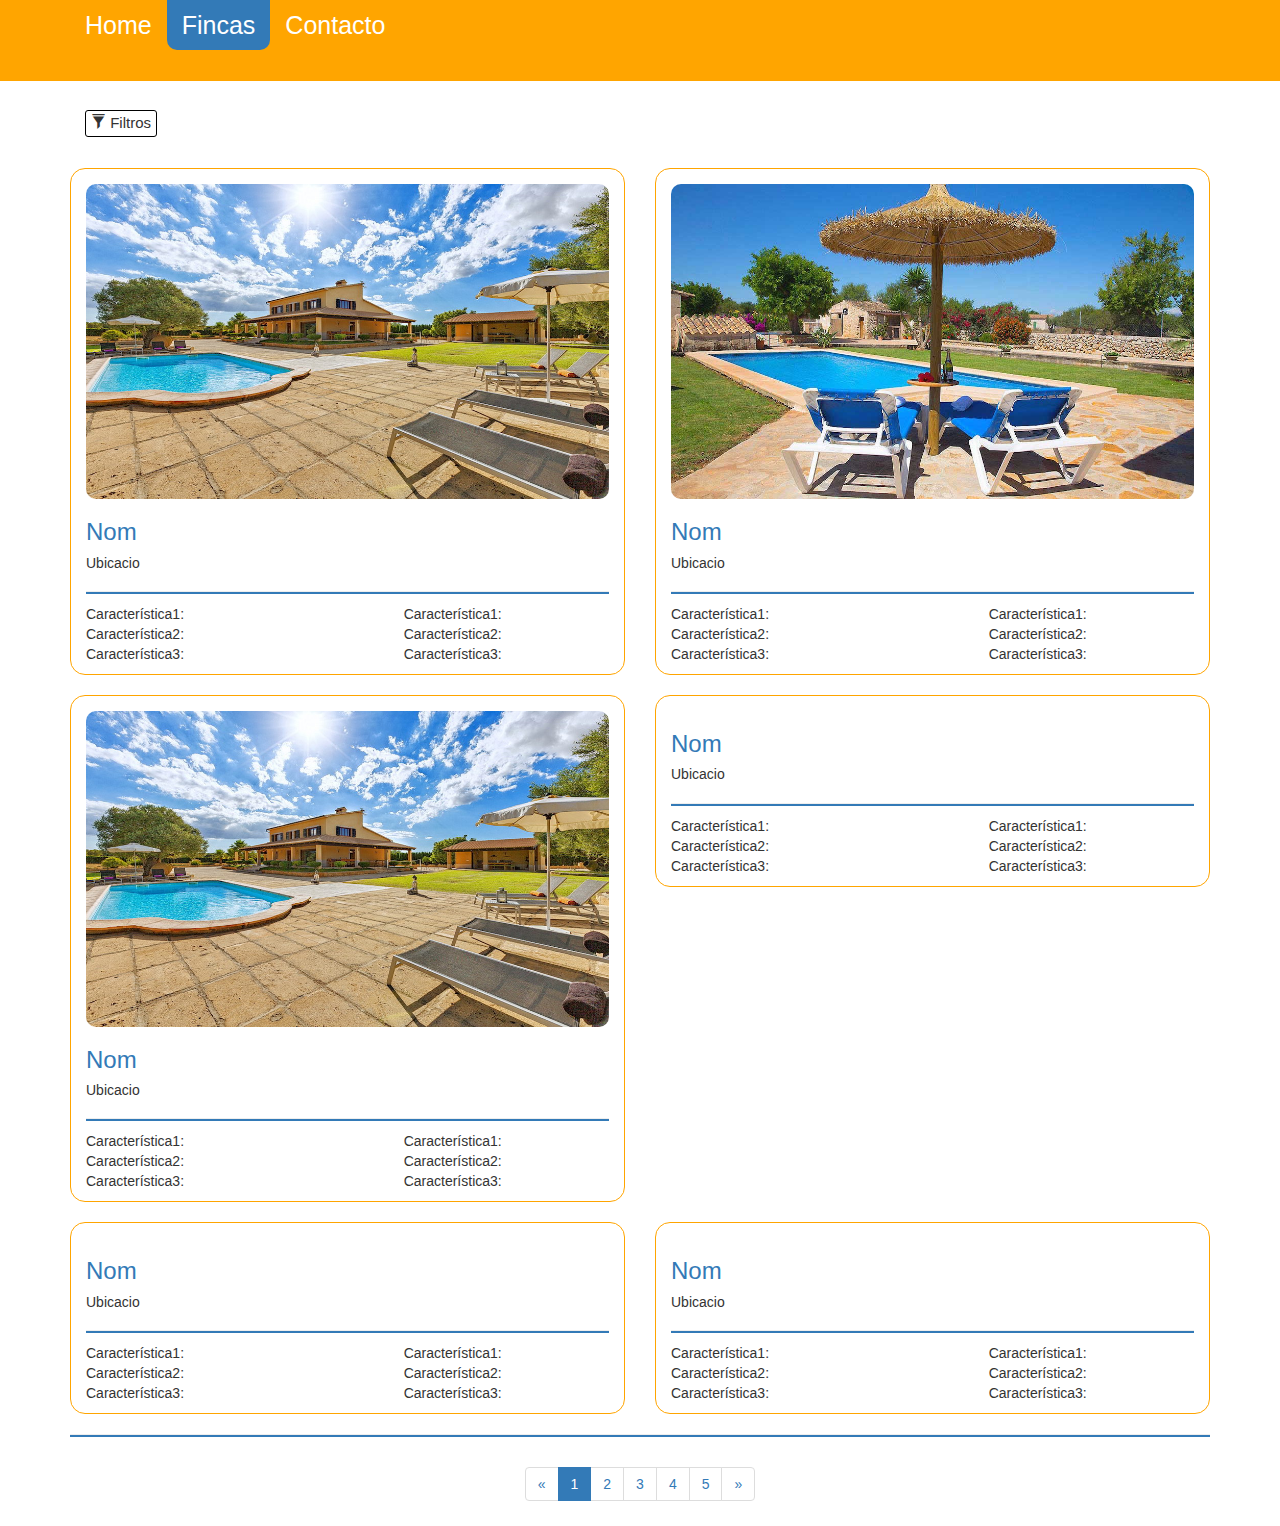
==== fincas.html @ 885e0eef "V 1.0" ====
<!DOCTYPE html>
<html lang="es-ES" ><!-- Make sure the <html> tag is set to the .full CSS class. Change the background image in the full.css file. -->
<head>
<meta http-equiv="content-type" content="text/html; charset=UTF-8">

    <meta charset="utf-8">
    <meta http-equiv="X-UA-Compatible" content="IE=edge">
    <meta name="viewport" content="width=device-width, initial-scale=1">
    <meta name="description" content="">
    <meta name="author" content="">
    <link rel="icon" href="img/logo.png">

    <title>Fincas En Mallorca</title>

    <!-- Bootstrap Core CSS -->
    <link href="css/bootstrap.min.css" rel="stylesheet">

    <!-- Custom CSS -->
    <link href="css/full.css" rel="stylesheet">
    <link href="css/menu.css" rel="stylesheet">
    <link href="css/fincas.css" rel="stylesheet">

    <!-- HTML5 Shim and Respond.js IE8 support of HTML5 elements and media queries -->
    <!-- WARNING: Respond.js doesn't work if you view the page via file:// -->
    <!--[if lt IE 9]>
        <script src="https://oss.maxcdn.com/libs/html5shiv/3.7.0/html5shiv.js"></script>
        <script src="https://oss.maxcdn.com/libs/respond.js/1.4.2/respond.min.js"></script>
    <![endif]-->

</head>

<body>
    <!-- Navigation -->
    <nav class="navbar-color navbar navbar-inverse navbar-fixed-top" role="navigation">
        <div class="container">
            <!-- Brand and toggle get grouped for better mobile display -->
            <div class="navbar-header navbar-color">
                <button type="button" class="navbar-toggle" data-toggle="collapse" data-target="#bs-example-navbar-collapse-1">
                    <span class="sr-only">Navigation</span>
                    <span class="icon-bar"></span>
                    <span class="icon-bar"></span>
                    <span class="icon-bar"></span>
                </button>
            </div>
            <!-- Collect the nav links, forms, and other content for toggling -->
            <div class="collapse navbar-collapse" id="bs-example-navbar-collapse-1">
                <ul class="nav navbar-nav navbar-color-mobile">
                    <li>
                        <a id="item_text" href="index.html">Home</a>
                    </li>
                    <li id="menu_active">
                        <a id="item_text" href="fincas.html">Fincas</a>
                    </li>
                    <li>
                        <a id="item_text" href="#">Contacto</a>
                    </li>
                </ul>
            </div>
            <!-- /.navbar-collapse -->
        </div>
  </nav>

    <div class="container">

            <!-- Page Header -->
            <div class="row">
                <div class="col-xs-12 col-sm-12 col-md-12 col-lg-12">
                  <div class="panel-heading">
                    <div class="pll-right">
                      <button id="filtro" type="button" class="btn btn-default btn-xs btn-filter" data-target="#bs-example-navbar-collapse-1">
                          <span class="glyphicon glyphicon-filter"></span>  Filtros
                      </button>
                    </div>
                </div>
                <div id="target" class="panel-body">

                    <form class="form-horizontal form-pricing" role="form">

                    //Filtres

                    </form>
        		</div>
               </div>
            </div>
            <!-- /.row -->

            <!-- Projects Row -->
            <div class="row">
              <div class="col-md-6">
                <div id="cuadro_finca" class="container-fluid">
                  <a href="#">
                      <img id="img_finca" class="img-responsive" src="img/img_fincas/palacio/img0.jpg" alt="">
                  </a>
                  <div id="descripcio">
                    <h3>
                        <a href="#">Nom</a>
                    </h3>
                    <h5>Ubicacio</h5>
                    <hr>
                    <div id="info">
                      <div id="subinfo">
                        <ul id="caracteristiques">
                          <li>Característica1:</li>
                          <li>Característica2:</li>
                          <li>Característica3:</li>
                        </ul>
                      </div>
                      <div id="subinfo1">
                        <ul id="caracteristiques">
                          <li>Característica1:</li>
                          <li>Característica2:</li>
                          <li>Característica3:</li>
                        </ul>
                      </div>
                    </div>
                  </div>
                </div>
              </div>

              <div class="col-md-6">
                <div id="cuadro_finca" class="container-fluid">
                  <a href="#">
                      <img id="img_finca" class="img-responsive" src="img/img_fincas/oasis/img0.jpg" alt="">
                  </a>
                  <div id="descripcio">
                    <h3>
                        <a href="#">Nom</a>
                    </h3>
                    <h5>Ubicacio</h5>
                    <hr>
                    <div id="info">
                      <div id="subinfo">
                        <ul id="caracteristiques">
                          <li>Característica1:</li>
                          <li>Característica2:</li>
                          <li>Característica3:</li>
                        </ul>
                      </div>
                      <div id="subinfo1">
                        <ul id="caracteristiques">
                          <li>Característica1:</li>
                          <li>Característica2:</li>
                          <li>Característica3:</li>
                        </ul>
                      </div>
                    </div>
                  </div>
                </div>
              </div>
            </div>
            <!-- /.row -->

            <!-- Projects Row -->
            <div class="row">
                <div class="col-md-6">
                  <div id="cuadro_finca" class="container-fluid">
                    <a href="#">
                        <img id="img_finca" class="img-responsive" src="img/img_fincas/palacio/img0.jpg" alt="">
                    </a>
                    <div id="descripcio">
                      <h3>
                          <a href="#">Nom</a>
                      </h3>
                      <h5>Ubicacio</h5>
                      <hr>
                      <div id="info">
                        <div id="subinfo">
                          <ul id="caracteristiques">
                            <li>Característica1:</li>
                            <li>Característica2:</li>
                            <li>Característica3:</li>
                          </ul>
                        </div>
                        <div id="subinfo1">
                          <ul id="caracteristiques">
                            <li>Característica1:</li>
                            <li>Característica2:</li>
                            <li>Característica3:</li>
                          </ul>
                        </div>
                      </div>
                    </div>
                  </div>
                </div>
                <div class="col-md-6">
                  <div id="cuadro_finca" class="container-fluid">
                    <a href="#">
                        <img id="img_finca" class="img-responsive" src="img/img3.jpg" alt="">
                    </a>
                    <div id="descripcio">
                      <h3>
                          <a href="#">Nom</a>
                      </h3>
                      <h5>Ubicacio</h5>
                      <hr>
                      <div id="info">
                        <div id="subinfo">
                          <ul id="caracteristiques">
                            <li>Característica1:</li>
                            <li>Característica2:</li>
                            <li>Característica3:</li>
                          </ul>
                        </div>
                        <div id="subinfo1">
                          <ul id="caracteristiques">
                            <li>Característica1:</li>
                            <li>Característica2:</li>
                            <li>Característica3:</li>
                          </ul>
                        </div>
                      </div>
                    </div>
                  </div>
                </div>
            </div>
            <!-- /.row -->

            <!-- Projects Row -->
            <div class="row">
              <div class="col-md-6">
                <div id="cuadro_finca" class="container-fluid">
                  <a href="#">
                      <img id="img_finca" class="img-responsive" src="img/img4.jpg" alt="">
                  </a>
                  <div id="descripcio">
                    <h3>
                        <a href="#">Nom</a>
                    </h3>
                    <h5>Ubicacio</h5>
                    <hr>
                    <div id="info">
                      <div id="subinfo">
                        <ul id="caracteristiques">
                          <li>Característica1:</li>
                          <li>Característica2:</li>
                          <li>Característica3:</li>
                        </ul>
                      </div>
                      <div id="subinfo1">
                        <ul id="caracteristiques">
                          <li>Característica1:</li>
                          <li>Característica2:</li>
                          <li>Característica3:</li>
                        </ul>
                      </div>
                    </div>
                  </div>
                </div>
              </div>
              <div class="col-md-6">
                <div id="cuadro_finca" class="container-fluid">
                  <a href="#">
                      <img id="img_finca" class="img-responsive" src="img/img5.jpg" alt="">
                  </a>
                  <div id="descripcio">
                    <h3>
                        <a href="#">Nom</a>
                    </h3>
                    <h5>Ubicacio</h5>
                    <hr>
                    <div id="info">
                      <div id="subinfo">
                        <ul id="caracteristiques">
                          <li>Característica1:</li>
                          <li>Característica2:</li>
                          <li>Característica3:</li>
                        </ul>
                      </div>
                      <div id="subinfo1">
                        <ul id="caracteristiques">
                          <li>Característica1:</li>
                          <li>Característica2:</li>
                          <li>Característica3:</li>
                        </ul>
                      </div>
                    </div>
                  </div>
                </div>
              </div>
            </div>
            <!-- /.row -->

            <hr>

            <!-- Pagination -->
            <div class="row text-center">
                <div class="col-lg-12">
                    <ul class="pagination">
                        <li>
                            <a href="#">&laquo;</a>
                        </li>
                        <li class="active">
                            <a href="#">1</a>
                        </li>
                        <li>
                            <a href="#">2</a>
                        </li>
                        <li>
                            <a href="#">3</a>
                        </li>
                        <li>
                            <a href="#">4</a>
                        </li>
                        <li>
                            <a href="#">5</a>
                        </li>
                        <li>
                            <a href="#">&raquo;</a>
                        </li>
                    </ul>
                </div>
            </div>

        </div>

    <!-- jQuery -->
    <script src="js/jquery.js"></script>
    <script src="js/ion.rangeSlider.min.js"></script>
    <!-- Bootstrap Core JavaScript -->
    <script src="js/bootstrap.js"></script>


</body>
</html>
---- css/full.css ----
/*!
 * Start Bootstrap - Full HTML Template (http://startbootstrap.com)
 * Code licensed under the Apache License v2.0.
 * For details, see http://www.apache.org/licenses/LICENSE-2.0.
 */

body {
    margin-top: 100px; /* Required margin for .navbar-fixed-top. Remove if using .navbar-static-top. Change if height of navigation changes. */
    min-height:100%;
}
html{
  min-height:100%;
}
/* Header Image Background - Change the URL below to your image path (example: ../images/background.jpg) */

.full {
    background: url('../img/fondo1.jpg') no-repeat center center fixed;
    -webkit-background-size: cover;
    -moz-background-size: cover;
    background-size: cover;
    -o-background-size: cover;
}
---- css/menu.css ----
/*Menu*/

.navbar-color{
	background-color: orange;
	border: inherit;
  height: 9%;
}

.navbar-color-mobile{
	background-color: orange;
	border: inherit;
	margin-top: 0px;

}

a#item_text:hover{
  background-color: #337AB7;
	border-bottom-left-radius: 10px;
	border-bottom-right-radius: 10px;
}

a#item_text{
	color: white;
	/*font-weight: bold;*/
	font-size: 25px;
}

a#item_fincas{
	color: white;
	font-weight: bold;*/
	font-size: 30px;
}

li#menu_active{
	background-color: #337AB7;
	border-bottom-left-radius: 10px;
	border-bottom-right-radius: 10px;
}

a, a:active, a:focus, button{
outline: none;
}
select:-moz-focusring {
    color: transparent;
    text-shadow: 0 0 0 #000;
}
---- css/fincas.css ----
/******* PART FINQUES *******/


button#filtro{
  border-color: black;
  background: rgba(255, 166, 0, 0.0)!important;
}

button#filtro{
  border-color: black;
  background: rgba(255, 166, 0, 0.0)!important;
  font-size: 15px;
}

div#target{
  display: none;
}

div#cuadro_finca{
  margin-top: 20px;
  border-style: solid;
  border-width: thin;
  border-color: orange;
  border-radius: 15px;
}

ul#caracteristiques{
  padding-left: 0px;
  list-style-type: none;
}

div#info{
  width: 100%;
}
div#subinfo{
  width: 60%;
  display: inline-block;
}
div#subinfo1{
  width: 39%;
  display: inline-block;
}
img#img_finca{
  margin-top: 15px;
  border-radius: 10px;
}

hr{
  color: #337AB7;
  background-color: #337AB7;
  height: 2px;
  margin-bottom: 10px;
}


/********* SLIDER ********/
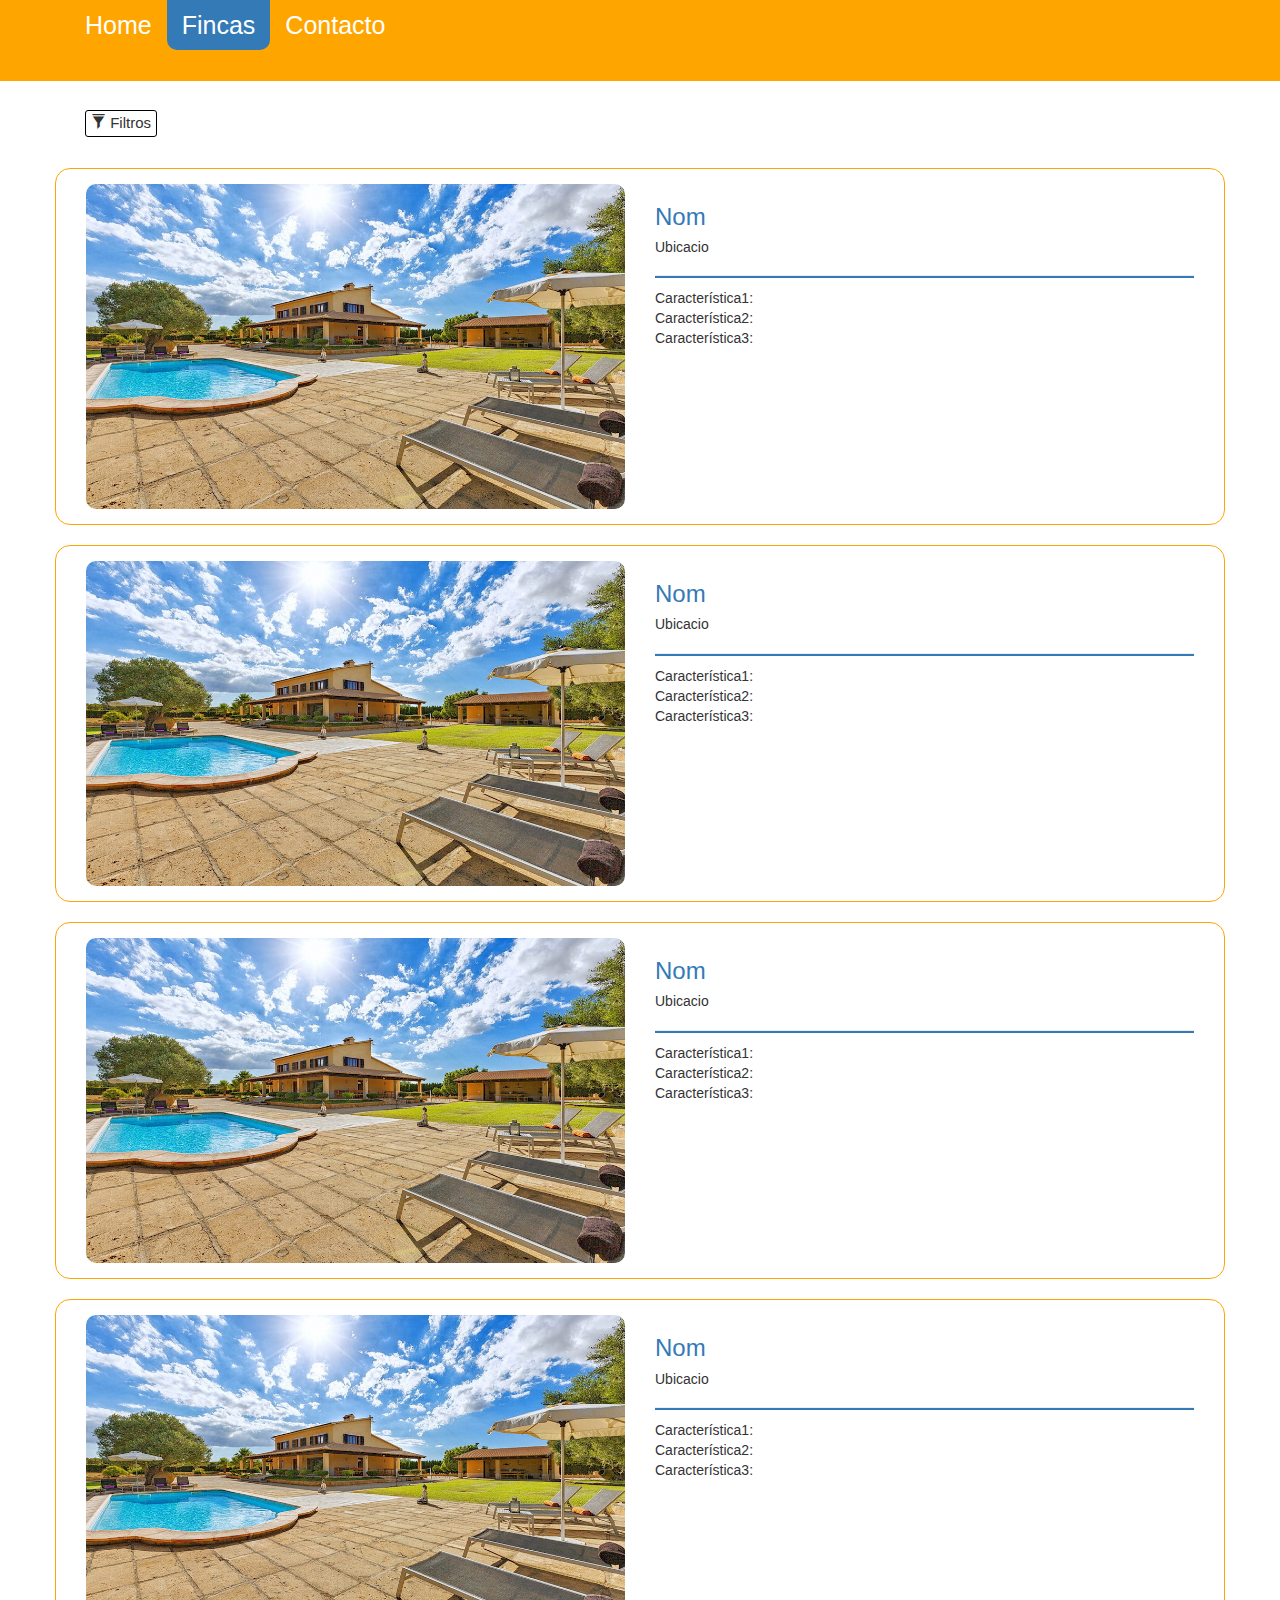
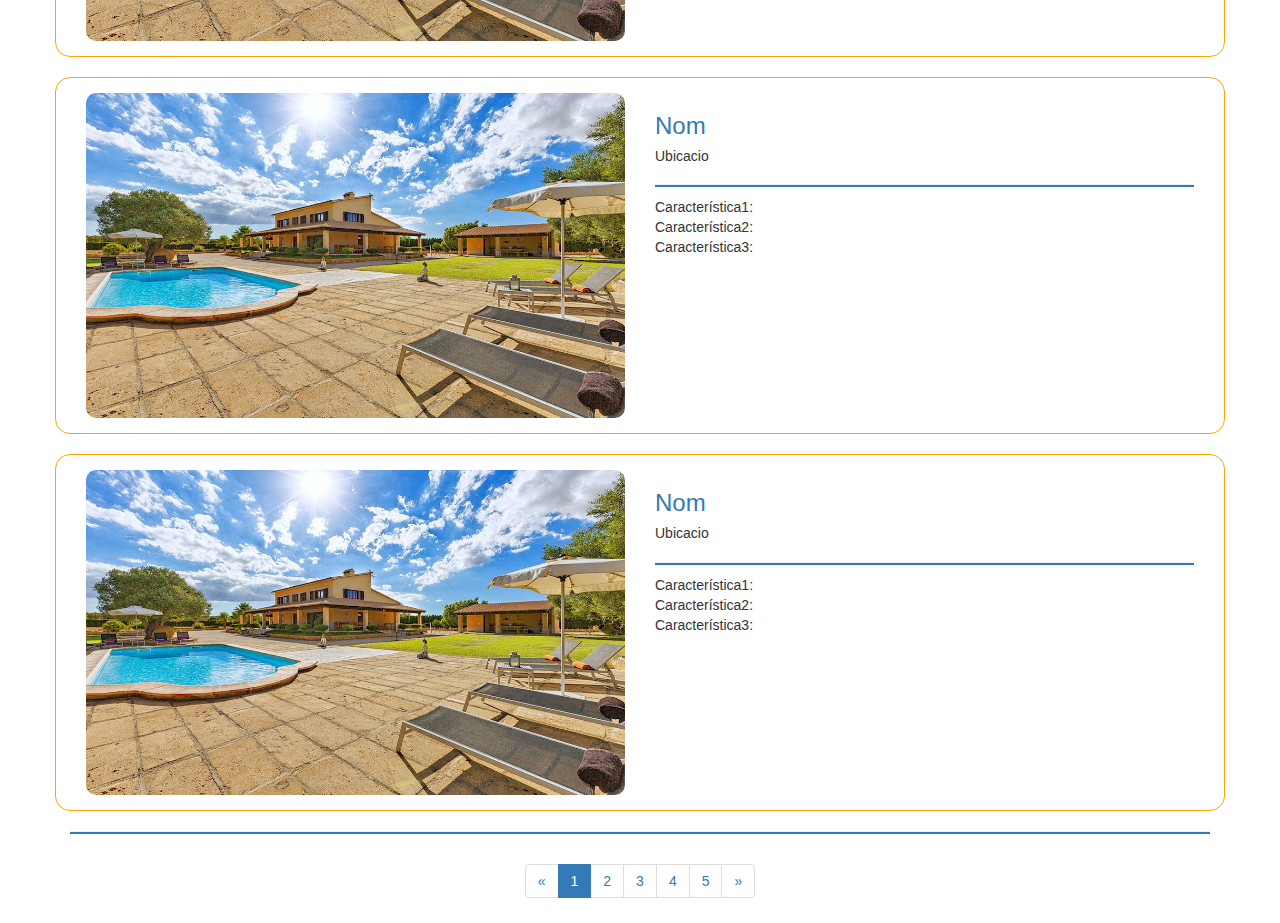
==== commit 6186389e: "V 2.0 - finqcas.html ja està en fila i se veu bé" ====
--- a/fincas.html
+++ b/fincas.html
@@ -86,198 +86,156 @@
 
             <!-- Projects Row -->
             <div class="row">
-              <div class="col-md-6">
-                <div id="cuadro_finca" class="container-fluid">
-                  <a href="#">
-                      <img id="img_finca" class="img-responsive" src="img/img_fincas/palacio/img0.jpg" alt="">
-                  </a>
-                  <div id="descripcio">
-                    <h3>
-                        <a href="#">Nom</a>
-                    </h3>
-                    <h5>Ubicacio</h5>
-                    <hr>
-                    <div id="info">
-                      <div id="subinfo">
-                        <ul id="caracteristiques">
-                          <li>Característica1:</li>
-                          <li>Característica2:</li>
-                          <li>Característica3:</li>
-                        </ul>
-                      </div>
-                      <div id="subinfo1">
-                        <ul id="caracteristiques">
-                          <li>Característica1:</li>
-                          <li>Característica2:</li>
-                          <li>Característica3:</li>
-                        </ul>
-                      </div>
-                    </div>
-                  </div>
-                </div>
-              </div>
-
-              <div class="col-md-6">
-                <div id="cuadro_finca" class="container-fluid">
-                  <a href="#">
-                      <img id="img_finca" class="img-responsive" src="img/img_fincas/oasis/img0.jpg" alt="">
-                  </a>
-                  <div id="descripcio">
-                    <h3>
-                        <a href="#">Nom</a>
-                    </h3>
-                    <h5>Ubicacio</h5>
-                    <hr>
-                    <div id="info">
-                      <div id="subinfo">
-                        <ul id="caracteristiques">
-                          <li>Característica1:</li>
-                          <li>Característica2:</li>
-                          <li>Característica3:</li>
-                        </ul>
-                      </div>
-                      <div id="subinfo1">
-                        <ul id="caracteristiques">
-                          <li>Característica1:</li>
-                          <li>Característica2:</li>
-                          <li>Característica3:</li>
-                        </ul>
-                      </div>
-                    </div>
-                  </div>
-                </div>
-              </div>
-            </div>
-            <!-- /.row -->
-
-            <!-- Projects Row -->
-            <div class="row">
-                <div class="col-md-6">
-                  <div id="cuadro_finca" class="container-fluid">
-                    <a href="#">
-                        <img id="img_finca" class="img-responsive" src="img/img_fincas/palacio/img0.jpg" alt="">
-                    </a>
-                    <div id="descripcio">
-                      <h3>
-                          <a href="#">Nom</a>
-                      </h3>
-                      <h5>Ubicacio</h5>
-                      <hr>
-                      <div id="info">
-                        <div id="subinfo">
-                          <ul id="caracteristiques">
-                            <li>Característica1:</li>
-                            <li>Característica2:</li>
-                            <li>Característica3:</li>
-                          </ul>
-                        </div>
-                        <div id="subinfo1">
-                          <ul id="caracteristiques">
-                            <li>Característica1:</li>
-                            <li>Característica2:</li>
-                            <li>Característica3:</li>
-                          </ul>
-                        </div>
-                      </div>
-                    </div>
-                  </div>
-                </div>
-                <div class="col-md-6">
-                  <div id="cuadro_finca" class="container-fluid">
-                    <a href="#">
-                        <img id="img_finca" class="img-responsive" src="img/img3.jpg" alt="">
-                    </a>
-                    <div id="descripcio">
-                      <h3>
-                          <a href="#">Nom</a>
-                      </h3>
-                      <h5>Ubicacio</h5>
-                      <hr>
-                      <div id="info">
-                        <div id="subinfo">
-                          <ul id="caracteristiques">
-                            <li>Característica1:</li>
-                            <li>Característica2:</li>
-                            <li>Característica3:</li>
-                          </ul>
-                        </div>
-                        <div id="subinfo1">
-                          <ul id="caracteristiques">
-                            <li>Característica1:</li>
-                            <li>Característica2:</li>
-                            <li>Característica3:</li>
-                          </ul>
-                        </div>
-                      </div>
-                    </div>
-                  </div>
-                </div>
-            </div>
-            <!-- /.row -->
-
-            <!-- Projects Row -->
-            <div class="row">
-              <div class="col-md-6">
-                <div id="cuadro_finca" class="container-fluid">
-                  <a href="#">
-                      <img id="img_finca" class="img-responsive" src="img/img4.jpg" alt="">
-                  </a>
-                  <div id="descripcio">
-                    <h3>
-                        <a href="#">Nom</a>
-                    </h3>
-                    <h5>Ubicacio</h5>
-                    <hr>
-                    <div id="info">
-                      <div id="subinfo">
-                        <ul id="caracteristiques">
-                          <li>Característica1:</li>
-                          <li>Característica2:</li>
-                          <li>Característica3:</li>
-                        </ul>
-                      </div>
-                      <div id="subinfo1">
-                        <ul id="caracteristiques">
-                          <li>Característica1:</li>
-                          <li>Característica2:</li>
-                          <li>Característica3:</li>
-                        </ul>
-                      </div>
-                    </div>
-                  </div>
-                </div>
-              </div>
-              <div class="col-md-6">
-                <div id="cuadro_finca" class="container-fluid">
-                  <a href="#">
-                      <img id="img_finca" class="img-responsive" src="img/img5.jpg" alt="">
-                  </a>
-                  <div id="descripcio">
-                    <h3>
-                        <a href="#">Nom</a>
-                    </h3>
-                    <h5>Ubicacio</h5>
-                    <hr>
-                    <div id="info">
-                      <div id="subinfo">
-                        <ul id="caracteristiques">
-                          <li>Característica1:</li>
-                          <li>Característica2:</li>
-                          <li>Característica3:</li>
-                        </ul>
-                      </div>
-                      <div id="subinfo1">
-                        <ul id="caracteristiques">
-                          <li>Característica1:</li>
-                          <li>Característica2:</li>
-                          <li>Característica3:</li>
-                        </ul>
-                      </div>
-                    </div>
-                  </div>
-                </div>
-              </div>
-            </div>
+              <div id="cuadro_finca" class="col-md-12">
+                  <div class="col-md-6">
+                    <a href="#">
+                        <img id="img_finca" class="img-responsive" src="img/img_fincas/palacio/img0.jpg" alt="">
+                    </a>
+                  </div>
+                  <div id="descripcio" class="col-md-6">
+                    <h3>
+                        <a href="#">Nom</a>
+                    </h3>
+                    <h5>Ubicacio</h5>
+                    <hr>
+                    <div id="info">
+                      <div id="subinfo">
+                        <ul id="caracteristiques">
+                          <li>Característica1:</li>
+                          <li>Característica2:</li>
+                          <li>Característica3:</li>
+                        </ul>
+                      </div>
+                    </div>
+                  </div>
+              </div>
+            </div>
+                        <div class="row">
+              <div id="cuadro_finca" class="col-md-12">
+                  <div class="col-md-6">
+                    <a href="#">
+                        <img id="img_finca" class="img-responsive" src="img/img_fincas/palacio/img0.jpg" alt="">
+                    </a>
+                  </div>
+                  <div id="descripcio" class="col-md-6">
+                    <h3>
+                        <a href="#">Nom</a>
+                    </h3>
+                    <h5>Ubicacio</h5>
+                    <hr>
+                    <div id="info">
+                      <div id="subinfo">
+                        <ul id="caracteristiques">
+                          <li>Característica1:</li>
+                          <li>Característica2:</li>
+                          <li>Característica3:</li>
+                        </ul>
+                      </div>
+                    </div>
+                  </div>
+              </div>
+            </div>
+                        <div class="row">
+              <div id="cuadro_finca" class="col-md-12">
+                  <div class="col-md-6">
+                    <a href="#">
+                        <img id="img_finca" class="img-responsive" src="img/img_fincas/palacio/img0.jpg" alt="">
+                    </a>
+                  </div>
+                  <div id="descripcio" class="col-md-6">
+                    <h3>
+                        <a href="#">Nom</a>
+                    </h3>
+                    <h5>Ubicacio</h5>
+                    <hr>
+                    <div id="info">
+                      <div id="subinfo">
+                        <ul id="caracteristiques">
+                          <li>Característica1:</li>
+                          <li>Característica2:</li>
+                          <li>Característica3:</li>
+                        </ul>
+                      </div>
+                    </div>
+                  </div>
+              </div>
+            </div>
+                        <div class="row">
+              <div id="cuadro_finca" class="col-md-12">
+                  <div class="col-md-6">
+                    <a href="#">
+                        <img id="img_finca" class="img-responsive" src="img/img_fincas/palacio/img0.jpg" alt="">
+                    </a>
+                  </div>
+                  <div id="descripcio" class="col-md-6">
+                    <h3>
+                        <a href="#">Nom</a>
+                    </h3>
+                    <h5>Ubicacio</h5>
+                    <hr>
+                    <div id="info">
+                      <div id="subinfo">
+                        <ul id="caracteristiques">
+                          <li>Característica1:</li>
+                          <li>Característica2:</li>
+                          <li>Característica3:</li>
+                        </ul>
+                      </div>
+                    </div>
+                  </div>
+              </div>
+            </div>
+                        <div class="row">
+              <div id="cuadro_finca" class="col-md-12">
+                  <div class="col-md-6">
+                    <a href="#">
+                        <img id="img_finca" class="img-responsive" src="img/img_fincas/palacio/img0.jpg" alt="">
+                    </a>
+                  </div>
+                  <div id="descripcio" class="col-md-6">
+                    <h3>
+                        <a href="#">Nom</a>
+                    </h3>
+                    <h5>Ubicacio</h5>
+                    <hr>
+                    <div id="info">
+                      <div id="subinfo">
+                        <ul id="caracteristiques">
+                          <li>Característica1:</li>
+                          <li>Característica2:</li>
+                          <li>Característica3:</li>
+                        </ul>
+                      </div>
+                    </div>
+                  </div>
+              </div>
+            </div>
+                        <div class="row">
+              <div id="cuadro_finca" class="col-md-12">
+                  <div class="col-md-6">
+                    <a href="#">
+                        <img id="img_finca" class="img-responsive" src="img/img_fincas/palacio/img0.jpg" alt="">
+                    </a>
+                  </div>
+                  <div id="descripcio" class="col-md-6">
+                    <h3>
+                        <a href="#">Nom</a>
+                    </h3>
+                    <h5>Ubicacio</h5>
+                    <hr>
+                    <div id="info">
+                      <div id="subinfo">
+                        <ul id="caracteristiques">
+                          <li>Característica1:</li>
+                          <li>Característica2:</li>
+                          <li>Característica3:</li>
+                        </ul>
+                      </div>
+                    </div>
+                  </div>
+              </div>
+            </div>
+            
             <!-- /.row -->
 
             <hr>
--- a/css/fincas.css
+++ b/css/fincas.css
@@ -22,8 +22,8 @@
   border-width: thin;
   border-color: orange;
   border-radius: 15px;
+  padding: 15px;
 }
-
 ul#caracteristiques{
   padding-left: 0px;
   list-style-type: none;
@@ -41,7 +41,6 @@
   display: inline-block;
 }
 img#img_finca{
-  margin-top: 15px;
   border-radius: 10px;
 }
 
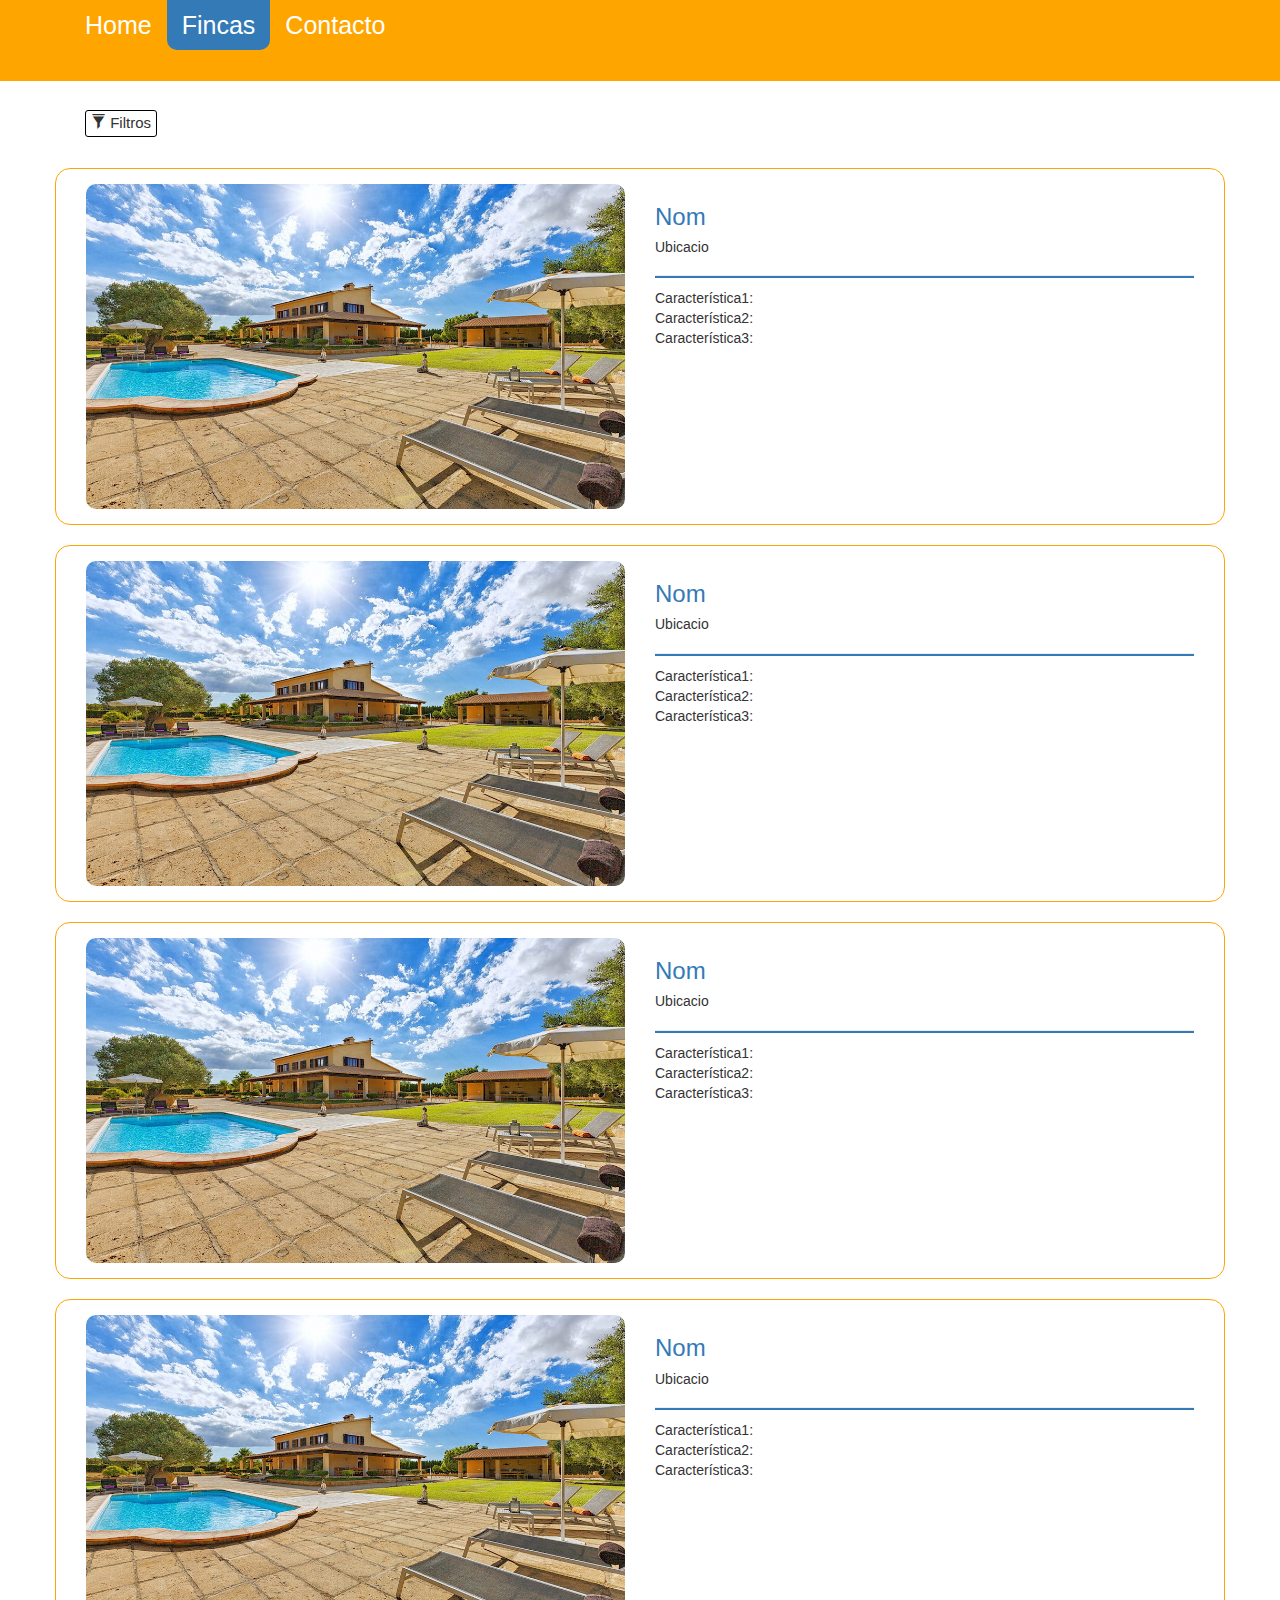
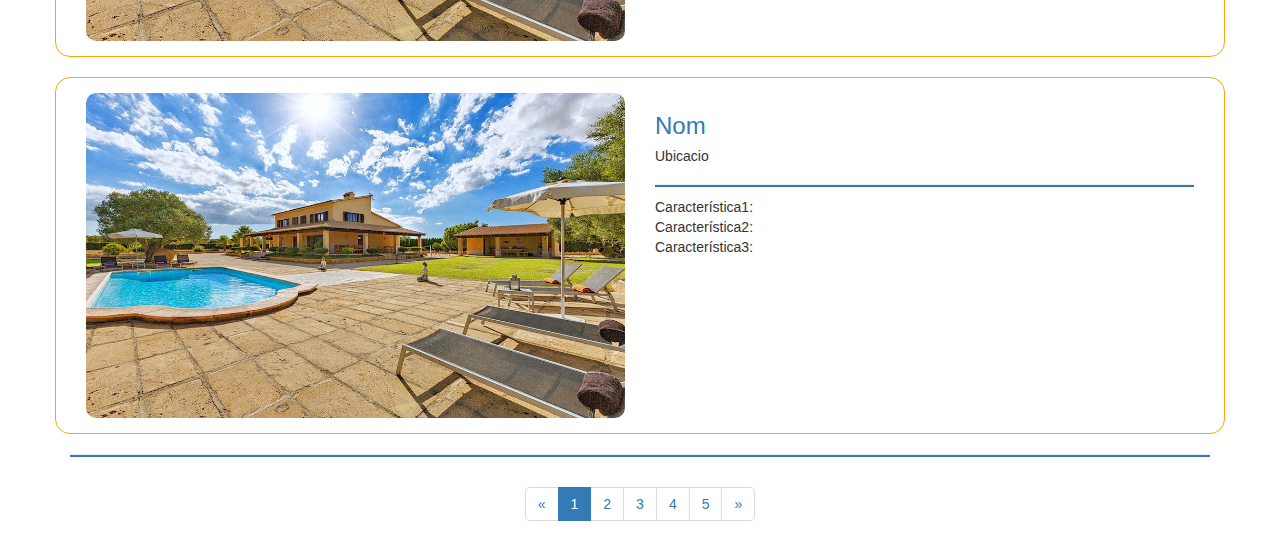
==== commit c9e02003: "V 2.5 - Annam per ses caractéristiques de sa casa" ====
--- a/fincas.html
+++ b/fincas.html
@@ -85,31 +85,7 @@
             <!-- /.row -->
 
             <!-- Projects Row -->
-            <div class="row">
-              <div id="cuadro_finca" class="col-md-12">
-                  <div class="col-md-6">
-                    <a href="#">
-                        <img id="img_finca" class="img-responsive" src="img/img_fincas/palacio/img0.jpg" alt="">
-                    </a>
-                  </div>
-                  <div id="descripcio" class="col-md-6">
-                    <h3>
-                        <a href="#">Nom</a>
-                    </h3>
-                    <h5>Ubicacio</h5>
-                    <hr>
-                    <div id="info">
-                      <div id="subinfo">
-                        <ul id="caracteristiques">
-                          <li>Característica1:</li>
-                          <li>Característica2:</li>
-                          <li>Característica3:</li>
-                        </ul>
-                      </div>
-                    </div>
-                  </div>
-              </div>
-            </div>
+ 
                         <div class="row">
               <div id="cuadro_finca" class="col-md-12">
                   <div class="col-md-6">
